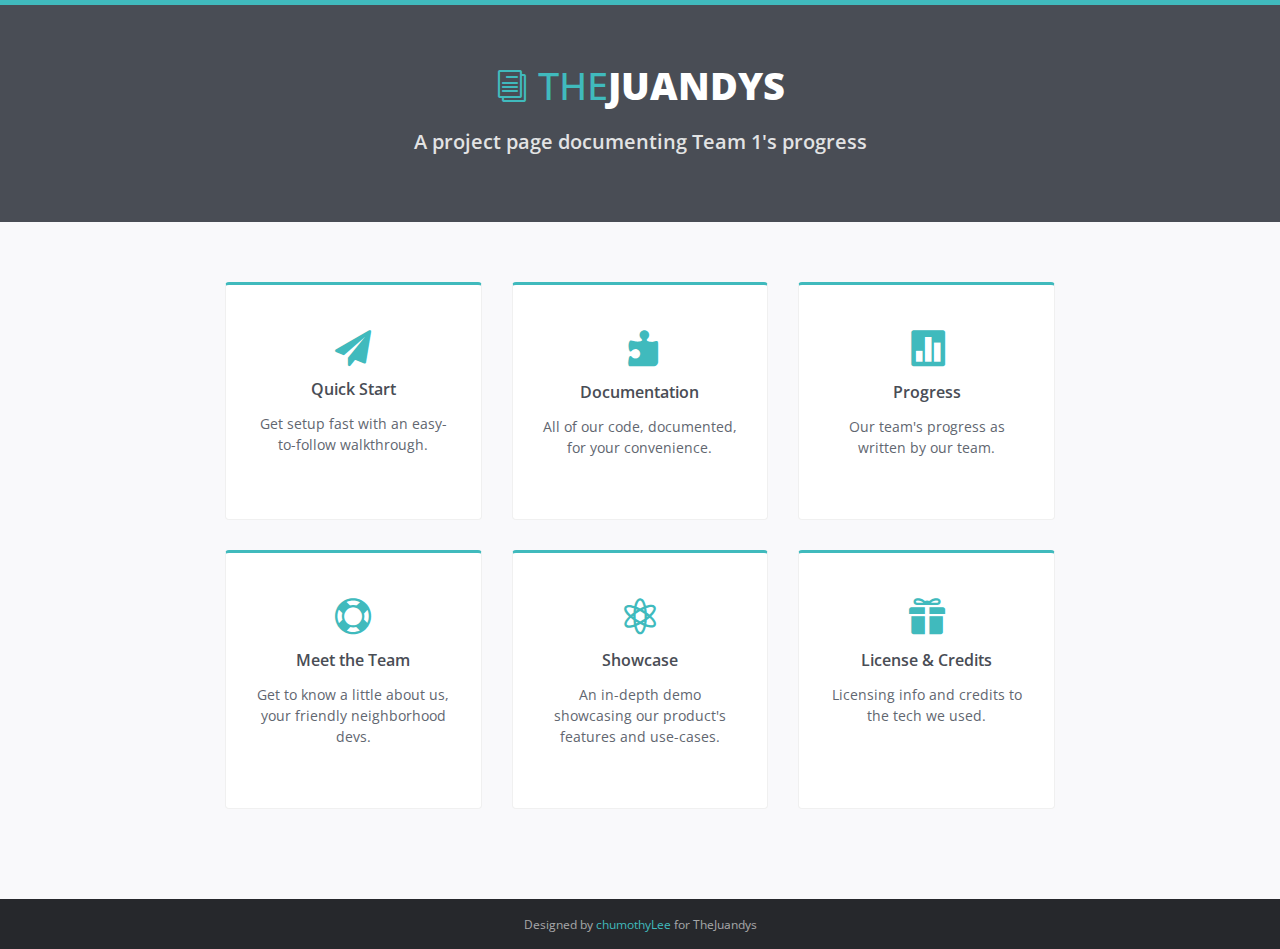
==== index.html @ 0787db85 "start team landing page" ====
<!DOCTYPE html>
<!--[if IE 8]> <html lang="en" class="ie8"> <![endif]-->  
<!--[if IE 9]> <html lang="en" class="ie9"> <![endif]-->  
<!--[if !IE]><!--> <html lang="en"> <!--<![endif]-->  
<head>
    <title>Responsive website template for documentations</title>
    <!-- Meta -->
    <meta charset="utf-8">
    <meta http-equiv="X-UA-Compatible" content="IE=edge">
    <meta name="viewport" content="width=device-width, initial-scale=1.0">
    <meta name="description" content="">
    <meta name="author" content="">    
    <link rel="shortcut icon" href="favicon.ico">  
    <link href='http://fonts.googleapis.com/css?family=Open+Sans:300italic,400italic,600italic,700italic,800italic,400,300,600,700,800' rel='stylesheet' type='text/css'>
    <!-- Global CSS -->
    <link rel="stylesheet" href="assets/plugins/bootstrap/css/bootstrap.min.css">   
    <!-- Plugins CSS -->    
    <link rel="stylesheet" href="assets/plugins/font-awesome/css/font-awesome.css">
    <link rel="stylesheet" href="assets/plugins/elegant_font/css/style.css">
    
    <!-- Theme CSS -->
    <link id="theme-style" rel="stylesheet" href="assets/css/styles.css">
    <!-- HTML5 shim and Respond.js IE8 support of HTML5 elements and media queries -->
    <!--[if lt IE 9]>
      <script src="https://oss.maxcdn.com/html5shiv/3.7.2/html5shiv.min.js"></script>
      <script src="https://oss.maxcdn.com/respond/1.4.2/respond.min.js"></script>
    <![endif]-->
</head> 

<body class="landing-page">   
    
    <div class="page-wrapper">
        
        <!-- ******Header****** -->
        <header class="header text-center">
            <div class="container">
                <div class="branding">
                    <h1 class="logo">
                        <span aria-hidden="true" class="icon_documents_alt icon"></span>
                        <span class="text-highlight">The</span><span class="text-bold">Juandys</span>
                    </h1>
                </div><!--//branding-->
                <div class="tagline">
                    <p>A project page documenting Team 1's progress</p>
                </div><!--//tagline-->
            </div><!--//container-->
        </header><!--//header-->
        
        <section class="cards-section text-center">
            <div class="container">
                <div id="cards-wrapper" class="cards-wrapper row">
                    <div class="item item-primary col-md-4 col-sm-6 col-xs-6">
                        <div class="item-inner">
                            <div class="icon-holder">
                                <i class="icon fa fa-paper-plane"></i>
                            </div><!--//icon-holder-->
                            <h3 class="title">Quick Start</h3>
                            <p class="intro">Get setup fast with an easy-to-follow walkthrough.</p>
                            <a class="link" href="quickstart.html"><span></span></a>
                        </div><!--//item-inner-->
                    </div><!--//item-->
                    <div class="item item-primary item-2 col-md-4 col-sm-6 col-xs-6">
                        <div class="item-inner">
                            <div class="icon-holder">
                                <span aria-hidden="true" class="icon icon_puzzle_alt"></span>
                            </div><!--//icon-holder-->
                            <h3 class="title">Documentation</h3>
                            <p class="intro">All of our code, documented, for your convenience.</p>
                            <a class="link" href="documentation.html"><span></span></a>
                        </div><!--//item-inner-->
                    </div><!--//item-->
                    <div class="item item-primary col-md-4 col-sm-6 col-xs-6">
                        <div class="item-inner">
                            <div class="icon-holder">
                                <span aria-hidden="true" class="icon icon_datareport_alt"></span>
                            </div><!--//icon-holder-->
                            <h3 class="title">Progress</h3>
                            <p class="intro">Our team's progress as written by our team.</p>
                            <a class="link" href="progress.html"><span></span></a>
                        </div><!--//item-inner-->
                    </div><!--//item-->
                    <div class="item item-primary col-md-4 col-sm-6 col-xs-6">
                        <div class="item-inner">
                            <div class="icon-holder">
                                <span aria-hidden="true" class="icon icon_lifesaver"></span>
                            </div><!--//icon-holder-->
                            <h3 class="title">Meet the Team</h3>
                            <p class="intro">Get to know a little about us, your friendly neighborhood devs.</p>
                            <a class="link" href="#"><span></span></a>
                        </div><!--//item-inner-->
                    </div><!--//item-->
                    <div class="item item-primary col-md-4 col-sm-6 col-xs-6">
                        <div class="item-inner">
                            <div class="icon-holder">
                                <span aria-hidden="true" class="icon icon_genius"></span>
                            </div><!--//icon-holder-->
                            <h3 class="title">Showcase</h3>
                            <p class="intro">An in-depth demo showcasing our product's features and use-cases.</p>
                            <a class="link" href="#"><span></span></a>
                        </div><!--//item-inner-->
                    </div><!--//item-->
                    <div class="item item-primary col-md-4 col-sm-6 col-xs-6">
                        <div class="item-inner">
                            <div class="icon-holder">
                                <span aria-hidden="true" class="icon icon_gift"></span>
                            </div><!--//icon-holder-->
                            <h3 class="title">License &amp; Credits</h3>
                            <p class="intro">Licensing info and credits to the tech we used.</p>
                            <a class="link" href="license.html"><span></span></a>
                        </div><!--//item-inner-->
                    </div><!--//item-->
                </div><!--//cards-->
                
            </div><!--//container-->
        </section><!--//cards-section-->
    </div><!--//page-wrapper-->
    
    <footer class="footer text-center">
        <div class="container">
            <!--/* This template is released under the Creative Commons Attribution 3.0 License. Please keep the attribution link below when using for your own project. Thank you for your support. :) If you'd like to use the template without the attribution, you can check out other license options via our website: themes.3rdwavemedia.com */-->
            <small class="copyright">Designed by <a href="http://github.com/chumothyLee">chumothyLee</a> for TheJuandys</small>
            
        </div><!--//container-->
    </footer><!--//footer-->
    
     
    <!-- Main Javascript -->          
    <script type="text/javascript" src="assets/plugins/jquery-1.12.3.min.js"></script>
    <script type="text/javascript" src="assets/plugins/bootstrap/js/bootstrap.min.js"></script>                                                                     
    <script type="text/javascript" src="assets/plugins/jquery-match-height/jquery.matchHeight-min.js"></script>
    <script type="text/javascript" src="assets/js/main.js"></script>
    
</body>
</html>
---- assets/plugins/elegant_font/css/style.css ----
@font-face {
	font-family: 'ElegantIcons';
	src:url('fonts/ElegantIcons.eot');
	src:url('fonts/ElegantIcons.eot?#iefix') format('embedded-opentype'),
		url('fonts/ElegantIcons.woff') format('woff'),
		url('fonts/ElegantIcons.ttf') format('truetype'),
		url('fonts/ElegantIcons.svg#ElegantIcons') format('svg');
	font-weight: normal;
	font-style: normal;
}

/* Use the following CSS code if you want to use data attributes for inserting your icons */
[data-icon]:before {
	font-family: 'ElegantIcons';
	content: attr(data-icon);
	speak: none;
	font-weight: normal;
	font-variant: normal;
	text-transform: none;
	line-height: 1;
	-webkit-font-smoothing: antialiased;
	-moz-osx-font-smoothing: grayscale;
}

/* Use the following CSS code if you want to have a class per icon */
/*
Instead of a list of all class selectors,
you can use the generic selector below, but it's slower:
[class*="your-class-prefix"] {
*/
.arrow_up, .arrow_down, .arrow_left, .arrow_right, .arrow_left-up, .arrow_right-up, .arrow_right-down, .arrow_left-down, .arrow-up-down, .arrow_up-down_alt, .arrow_left-right_alt, .arrow_left-right, .arrow_expand_alt2, .arrow_expand_alt, .arrow_condense, .arrow_expand, .arrow_move, .arrow_carrot-up, .arrow_carrot-down, .arrow_carrot-left, .arrow_carrot-right, .arrow_carrot-2up, .arrow_carrot-2down, .arrow_carrot-2left, .arrow_carrot-2right, .arrow_carrot-up_alt2, .arrow_carrot-down_alt2, .arrow_carrot-left_alt2, .arrow_carrot-right_alt2, .arrow_carrot-2up_alt2, .arrow_carrot-2down_alt2, .arrow_carrot-2left_alt2, .arrow_carrot-2right_alt2, .arrow_triangle-up, .arrow_triangle-down, .arrow_triangle-left, .arrow_triangle-right, .arrow_triangle-up_alt2, .arrow_triangle-down_alt2, .arrow_triangle-left_alt2, .arrow_triangle-right_alt2, .arrow_back, .icon_minus-06, .icon_plus, .icon_close, .icon_check, .icon_minus_alt2, .icon_plus_alt2, .icon_close_alt2, .icon_check_alt2, .icon_zoom-out_alt, .icon_zoom-in_alt, .icon_search, .icon_box-empty, .icon_box-selected, .icon_minus-box, .icon_plus-box, .icon_box-checked, .icon_circle-empty, .icon_circle-slelected, .icon_stop_alt2, .icon_stop, .icon_pause_alt2, .icon_pause, .icon_menu, .icon_menu-square_alt2, .icon_menu-circle_alt2, .icon_ul, .icon_ol, .icon_adjust-horiz, .icon_adjust-vert, .icon_document_alt, .icon_documents_alt, .icon_pencil, .icon_pencil-edit_alt, .icon_pencil-edit, .icon_folder-alt, .icon_folder-open_alt, .icon_folder-add_alt, .icon_info_alt, .icon_error-oct_alt, .icon_error-circle_alt, .icon_error-triangle_alt, .icon_question_alt2, .icon_question, .icon_comment_alt, .icon_chat_alt, .icon_vol-mute_alt, .icon_volume-low_alt, .icon_volume-high_alt, .icon_quotations, .icon_quotations_alt2, .icon_clock_alt, .icon_lock_alt, .icon_lock-open_alt, .icon_key_alt, .icon_cloud_alt, .icon_cloud-upload_alt, .icon_cloud-download_alt, .icon_image, .icon_images, .icon_lightbulb_alt, .icon_gift_alt, .icon_house_alt, .icon_genius, .icon_mobile, .icon_tablet, .icon_laptop, .icon_desktop, .icon_camera_alt, .icon_mail_alt, .icon_cone_alt, .icon_ribbon_alt, .icon_bag_alt, .icon_creditcard, .icon_cart_alt, .icon_paperclip, .icon_tag_alt, .icon_tags_alt, .icon_trash_alt, .icon_cursor_alt, .icon_mic_alt, .icon_compass_alt, .icon_pin_alt, .icon_pushpin_alt, .icon_map_alt, .icon_drawer_alt, .icon_toolbox_alt, .icon_book_alt, .icon_calendar, .icon_film, .icon_table, .icon_contacts_alt, .icon_headphones, .icon_lifesaver, .icon_piechart, .icon_refresh, .icon_link_alt, .icon_link, .icon_loading, .icon_blocked, .icon_archive_alt, .icon_heart_alt, .icon_star_alt, .icon_star-half_alt, .icon_star, .icon_star-half, .icon_tools, .icon_tool, .icon_cog, .icon_cogs, .arrow_up_alt, .arrow_down_alt, .arrow_left_alt, .arrow_right_alt, .arrow_left-up_alt, .arrow_right-up_alt, .arrow_right-down_alt, .arrow_left-down_alt, .arrow_condense_alt, .arrow_expand_alt3, .arrow_carrot_up_alt, .arrow_carrot-down_alt, .arrow_carrot-left_alt, .arrow_carrot-right_alt, .arrow_carrot-2up_alt, .arrow_carrot-2dwnn_alt, .arrow_carrot-2left_alt, .arrow_carrot-2right_alt, .arrow_triangle-up_alt, .arrow_triangle-down_alt, .arrow_triangle-left_alt, .arrow_triangle-right_alt, .icon_minus_alt, .icon_plus_alt, .icon_close_alt, .icon_check_alt, .icon_zoom-out, .icon_zoom-in, .icon_stop_alt, .icon_menu-square_alt, .icon_menu-circle_alt, .icon_document, .icon_documents, .icon_pencil_alt, .icon_folder, .icon_folder-open, .icon_folder-add, .icon_folder_upload, .icon_folder_download, .icon_info, .icon_error-circle, .icon_error-oct, .icon_error-triangle, .icon_question_alt, .icon_comment, .icon_chat, .icon_vol-mute, .icon_volume-low, .icon_volume-high, .icon_quotations_alt, .icon_clock, .icon_lock, .icon_lock-open, .icon_key, .icon_cloud, .icon_cloud-upload, .icon_cloud-download, .icon_lightbulb, .icon_gift, .icon_house, .icon_camera, .icon_mail, .icon_cone, .icon_ribbon, .icon_bag, .icon_cart, .icon_tag, .icon_tags, .icon_trash, .icon_cursor, .icon_mic, .icon_compass, .icon_pin, .icon_pushpin, .icon_map, .icon_drawer, .icon_toolbox, .icon_book, .icon_contacts, .icon_archive, .icon_heart, .icon_profile, .icon_group, .icon_grid-2x2, .icon_grid-3x3, .icon_music, .icon_pause_alt, .icon_phone, .icon_upload, .icon_download, .social_facebook, .social_twitter, .social_pinterest, .social_googleplus, .social_tumblr, .social_tumbleupon, .social_wordpress, .social_instagram, .social_dribbble, .social_vimeo, .social_linkedin, .social_rss, .social_deviantart, .social_share, .social_myspace, .social_skype, .social_youtube, .social_picassa, .social_googledrive, .social_flickr, .social_blogger, .social_spotify, .social_delicious, .social_facebook_circle, .social_twitter_circle, .social_pinterest_circle, .social_googleplus_circle, .social_tumblr_circle, .social_stumbleupon_circle, .social_wordpress_circle, .social_instagram_circle, .social_dribbble_circle, .social_vimeo_circle, .social_linkedin_circle, .social_rss_circle, .social_deviantart_circle, .social_share_circle, .social_myspace_circle, .social_skype_circle, .social_youtube_circle, .social_picassa_circle, .social_googledrive_alt2, .social_flickr_circle, .social_blogger_circle, .social_spotify_circle, .social_delicious_circle, .social_facebook_square, .social_twitter_square, .social_pinterest_square, .social_googleplus_square, .social_tumblr_square, .social_stumbleupon_square, .social_wordpress_square, .social_instagram_square, .social_dribbble_square, .social_vimeo_square, .social_linkedin_square, .social_rss_square, .social_deviantart_square, .social_share_square, .social_myspace_square, .social_skype_square, .social_youtube_square, .social_picassa_square, .social_googledrive_square, .social_flickr_square, .social_blogger_square, .social_spotify_square, .social_delicious_square, .icon_printer, .icon_calulator, .icon_building, .icon_floppy, .icon_drive, .icon_search-2, .icon_id, .icon_id-2, .icon_puzzle, .icon_like, .icon_dislike, .icon_mug, .icon_currency, .icon_wallet, .icon_pens, .icon_easel, .icon_flowchart, .icon_datareport, .icon_briefcase, .icon_shield, .icon_percent, .icon_globe, .icon_globe-2, .icon_target, .icon_hourglass, .icon_balance, .icon_rook, .icon_printer-alt, .icon_calculator_alt, .icon_building_alt, .icon_floppy_alt, .icon_drive_alt, .icon_search_alt, .icon_id_alt, .icon_id-2_alt, .icon_puzzle_alt, .icon_like_alt, .icon_dislike_alt, .icon_mug_alt, .icon_currency_alt, .icon_wallet_alt, .icon_pens_alt, .icon_easel_alt, .icon_flowchart_alt, .icon_datareport_alt, .icon_briefcase_alt, .icon_shield_alt, .icon_percent_alt, .icon_globe_alt, .icon_clipboard {
	font-family: 'ElegantIcons';
	speak: none;
	font-style: normal;
	font-weight: normal;
	font-variant: normal;
	text-transform: none;
	line-height: 1;
	-webkit-font-smoothing: antialiased;
}
.arrow_up:before {
	content: "\21";
}
.arrow_down:before {
	content: "\22";
}
.arrow_left:before {
	content: "\23";
}
.arrow_right:before {
	content: "\24";
}
.arrow_left-up:before {
	content: "\25";
}
.arrow_right-up:before {
	content: "\26";
}
.arrow_right-down:before {
	content: "\27";
}
.arrow_left-down:before {
	content: "\28";
}
.arrow-up-down:before {
	content: "\29";
}
.arrow_up-down_alt:before {
	content: "\2a";
}
.arrow_left-right_alt:before {
	content: "\2b";
}
.arrow_left-right:before {
	content: "\2c";
}
.arrow_expand_alt2:before {
	content: "\2d";
}
.arrow_expand_alt:before {
	content: "\2e";
}
.arrow_condense:before {
	content: "\2f";
}
.arrow_expand:before {
	content: "\30";
}
.arrow_move:before {
	content: "\31";
}
.arrow_carrot-up:before {
	content: "\32";
}
.arrow_carrot-down:before {
	content: "\33";
}
.arrow_carrot-left:before {
	content: "\34";
}
.arrow_carrot-right:before {
	content: "\35";
}
.arrow_carrot-2up:before {
	content: "\36";
}
.arrow_carrot-2down:before {
	content: "\37";
}
.arrow_carrot-2left:before {
	content: "\38";
}
.arrow_carrot-2right:before {
	content: "\39";
}
.arrow_carrot-up_alt2:before {
	content: "\3a";
}
.arrow_carrot-down_alt2:before {
	content: "\3b";
}
.arrow_carrot-left_alt2:before {
	content: "\3c";
}
.arrow_carrot-right_alt2:before {
	content: "\3d";
}
.arrow_carrot-2up_alt2:before {
	content: "\3e";
}
.arrow_carrot-2down_alt2:before {
	content: "\3f";
}
.arrow_carrot-2left_alt2:before {
	content: "\40";
}
.arrow_carrot-2right_alt2:before {
	content: "\41";
}
.arrow_triangle-up:before {
	content: "\42";
}
.arrow_triangle-down:before {
	content: "\43";
}
.arrow_triangle-left:before {
	content: "\44";
}
.arrow_triangle-right:before {
	content: "\45";
}
.arrow_triangle-up_alt2:before {
	content: "\46";
}
.arrow_triangle-down_alt2:before {
	content: "\47";
}
.arrow_triangle-left_alt2:before {
	content: "\48";
}
.arrow_triangle-right_alt2:before {
	content: "\49";
}
.arrow_back:before {
	content: "\4a";
}
.icon_minus-06:before {
	content: "\4b";
}
.icon_plus:before {
	content: "\4c";
}
.icon_close:before {
	content: "\4d";
}
.icon_check:before {
	content: "\4e";
}
.icon_minus_alt2:before {
	content: "\4f";
}
.icon_plus_alt2:before {
	content: "\50";
}
.icon_close_alt2:before {
	content: "\51";
}
.icon_check_alt2:before {
	content: "\52";
}
.icon_zoom-out_alt:before {
	content: "\53";
}
.icon_zoom-in_alt:before {
	content: "\54";
}
.icon_search:before {
	content: "\55";
}
.icon_box-empty:before {
	content: "\56";
}
.icon_box-selected:before {
	content: "\57";
}
.icon_minus-box:before {
	content: "\58";
}
.icon_plus-box:before {
	content: "\59";
}
.icon_box-checked:before {
	content: "\5a";
}
.icon_circle-empty:before {
	content: "\5b";
}
.icon_circle-slelected:before {
	content: "\5c";
}
.icon_stop_alt2:before {
	content: "\5d";
}
.icon_stop:before {
	content: "\5e";
}
.icon_pause_alt2:before {
	content: "\5f";
}
.icon_pause:before {
	content: "\60";
}
.icon_menu:before {
	content: "\61";
}
.icon_menu-square_alt2:before {
	content: "\62";
}
.icon_menu-circle_alt2:before {
	content: "\63";
}
.icon_ul:before {
	content: "\64";
}
.icon_ol:before {
	content: "\65";
}
.icon_adjust-horiz:before {
	content: "\66";
}
.icon_adjust-vert:before {
	content: "\67";
}
.icon_document_alt:before {
	content: "\68";
}
.icon_documents_alt:before {
	content: "\69";
}
.icon_pencil:before {
	content: "\6a";
}
.icon_pencil-edit_alt:before {
	content: "\6b";
}
.icon_pencil-edit:before {
	content: "\6c";
}
.icon_folder-alt:before {
	content: "\6d";
}
.icon_folder-open_alt:before {
	content: "\6e";
}
.icon_folder-add_alt:before {
	content: "\6f";
}
.icon_info_alt:before {
	content: "\70";
}
.icon_error-oct_alt:before {
	content: "\71";
}
.icon_error-circle_alt:before {
	content: "\72";
}
.icon_error-triangle_alt:before {
	content: "\73";
}
.icon_question_alt2:before {
	content: "\74";
}
.icon_question:before {
	content: "\75";
}
.icon_comment_alt:before {
	content: "\76";
}
.icon_chat_alt:before {
	content: "\77";
}
.icon_vol-mute_alt:before {
	content: "\78";
}
.icon_volume-low_alt:before {
	content: "\79";
}
.icon_volume-high_alt:before {
	content: "\7a";
}
.icon_quotations:before {
	content: "\7b";
}
.icon_quotations_alt2:before {
	content: "\7c";
}
.icon_clock_alt:before {
	content: "\7d";
}
.icon_lock_alt:before {
	content: "\7e";
}
.icon_lock-open_alt:before {
	content: "\e000";
}
.icon_key_alt:before {
	content: "\e001";
}
.icon_cloud_alt:before {
	content: "\e002";
}
.icon_cloud-upload_alt:before {
	content: "\e003";
}
.icon_cloud-download_alt:before {
	content: "\e004";
}
.icon_image:before {
	content: "\e005";
}
.icon_images:before {
	content: "\e006";
}
.icon_lightbulb_alt:before {
	content: "\e007";
}
.icon_gift_alt:before {
	content: "\e008";
}
.icon_house_alt:before {
	content: "\e009";
}
.icon_genius:before {
	content: "\e00a";
}
.icon_mobile:before {
	content: "\e00b";
}
.icon_tablet:before {
	content: "\e00c";
}
.icon_laptop:before {
	content: "\e00d";
}
.icon_desktop:before {
	content: "\e00e";
}
.icon_camera_alt:before {
	content: "\e00f";
}
.icon_mail_alt:before {
	content: "\e010";
}
.icon_cone_alt:before {
	content: "\e011";
}
.icon_ribbon_alt:before {
	content: "\e012";
}
.icon_bag_alt:before {
	content: "\e013";
}
.icon_creditcard:before {
	content: "\e014";
}
.icon_cart_alt:before {
	content: "\e015";
}
.icon_paperclip:before {
	content: "\e016";
}
.icon_tag_alt:before {
	content: "\e017";
}
.icon_tags_alt:before {
	content: "\e018";
}
.icon_trash_alt:before {
	content: "\e019";
}
.icon_cursor_alt:before {
	content: "\e01a";
}
.icon_mic_alt:before {
	content: "\e01b";
}
.icon_compass_alt:before {
	content: "\e01c";
}
.icon_pin_alt:before {
	content: "\e01d";
}
.icon_pushpin_alt:before {
	content: "\e01e";
}
.icon_map_alt:before {
	content: "\e01f";
}
.icon_drawer_alt:before {
	content: "\e020";
}
.icon_toolbox_alt:before {
	content: "\e021";
}
.icon_book_alt:before {
	content: "\e022";
}
.icon_calendar:before {
	content: "\e023";
}
.icon_film:before {
	content: "\e024";
}
.icon_table:before {
	content: "\e025";
}
.icon_contacts_alt:before {
	content: "\e026";
}
.icon_headphones:before {
	content: "\e027";
}
.icon_lifesaver:before {
	content: "\e028";
}
.icon_piechart:before {
	content: "\e029";
}
.icon_refresh:before {
	content: "\e02a";
}
.icon_link_alt:before {
	content: "\e02b";
}
.icon_link:before {
	content: "\e02c";
}
.icon_loading:before {
	content: "\e02d";
}
.icon_blocked:before {
	content: "\e02e";
}
.icon_archive_alt:before {
	content: "\e02f";
}
.icon_heart_alt:before {
	content: "\e030";
}
.icon_star_alt:before {
	content: "\e031";
}
.icon_star-half_alt:before {
	content: "\e032";
}
.icon_star:before {
	content: "\e033";
}
.icon_star-half:before {
	content: "\e034";
}
.icon_tools:before {
	content: "\e035";
}
.icon_tool:before {
	content: "\e036";
}
.icon_cog:before {
	content: "\e037";
}
.icon_cogs:before {
	content: "\e038";
}
.arrow_up_alt:before {
	content: "\e039";
}
.arrow_down_alt:before {
	content: "\e03a";
}
.arrow_left_alt:before {
	content: "\e03b";
}
.arrow_right_alt:before {
	content: "\e03c";
}
.arrow_left-up_alt:before {
	content: "\e03d";
}
.arrow_right-up_alt:before {
	content: "\e03e";
}
.arrow_right-down_alt:before {
	content: "\e03f";
}
.arrow_left-down_alt:before {
	content: "\e040";
}
.arrow_condense_alt:before {
	content: "\e041";
}
.arrow_expand_alt3:before {
	content: "\e042";
}
.arrow_carrot_up_alt:before {
	content: "\e043";
}
.arrow_carrot-down_alt:before {
	content: "\e044";
}
.arrow_carrot-left_alt:before {
	content: "\e045";
}
.arrow_carrot-right_alt:before {
	content: "\e046";
}
.arrow_carrot-2up_alt:before {
	content: "\e047";
}
.arrow_carrot-2dwnn_alt:before {
	content: "\e048";
}
.arrow_carrot-2left_alt:before {
	content: "\e049";
}
.arrow_carrot-2right_alt:before {
	content: "\e04a";
}
.arrow_triangle-up_alt:before {
	content: "\e04b";
}
.arrow_triangle-down_alt:before {
	content: "\e04c";
}
.arrow_triangle-left_alt:before {
	content: "\e04d";
}
.arrow_triangle-right_alt:before {
	content: "\e04e";
}
.icon_minus_alt:before {
	content: "\e04f";
}
.icon_plus_alt:before {
	content: "\e050";
}
.icon_close_alt:before {
	content: "\e051";
}
.icon_check_alt:before {
	content: "\e052";
}
.icon_zoom-out:before {
	content: "\e053";
}
.icon_zoom-in:before {
	content: "\e054";
}
.icon_stop_alt:before {
	content: "\e055";
}
.icon_menu-square_alt:before {
	content: "\e056";
}
.icon_menu-circle_alt:before {
	content: "\e057";
}
.icon_document:before {
	content: "\e058";
}
.icon_documents:before {
	content: "\e059";
}
.icon_pencil_alt:before {
	content: "\e05a";
}
.icon_folder:before {
	content: "\e05b";
}
.icon_folder-open:before {
	content: "\e05c";
}
.icon_folder-add:before {
	content: "\e05d";
}
.icon_folder_upload:before {
	content: "\e05e";
}
.icon_folder_download:before {
	content: "\e05f";
}
.icon_info:before {
	content: "\e060";
}
.icon_error-circle:before {
	content: "\e061";
}
.icon_error-oct:before {
	content: "\e062";
}
.icon_error-triangle:before {
	content: "\e063";
}
.icon_question_alt:before {
	content: "\e064";
}
.icon_comment:before {
	content: "\e065";
}
.icon_chat:before {
	content: "\e066";
}
.icon_vol-mute:before {
	content: "\e067";
}
.icon_volume-low:before {
	content: "\e068";
}
.icon_volume-high:before {
	content: "\e069";
}
.icon_quotations_alt:before {
	content: "\e06a";
}
.icon_clock:before {
	content: "\e06b";
}
.icon_lock:before {
	content: "\e06c";
}
.icon_lock-open:before {
	content: "\e06d";
}
.icon_key:before {
	content: "\e06e";
}
.icon_cloud:before {
	content: "\e06f";
}
.icon_cloud-upload:before {
	content: "\e070";
}
.icon_cloud-download:before {
	content: "\e071";
}
.icon_lightbulb:before {
	content: "\e072";
}
.icon_gift:before {
	content: "\e073";
}
.icon_house:before {
	content: "\e074";
}
.icon_camera:before {
	content: "\e075";
}
.icon_mail:before {
	content: "\e076";
}
.icon_cone:before {
	content: "\e077";
}
.icon_ribbon:before {
	content: "\e078";
}
.icon_bag:before {
	content: "\e079";
}
.icon_cart:before {
	content: "\e07a";
}
.icon_tag:before {
	content: "\e07b";
}
.icon_tags:before {
	content: "\e07c";
}
.icon_trash:before {
	content: "\e07d";
}
.icon_cursor:before {
	content: "\e07e";
}
.icon_mic:before {
	content: "\e07f";
}
.icon_compass:before {
	content: "\e080";
}
.icon_pin:before {
	content: "\e081";
}
.icon_pushpin:before {
	content: "\e082";
}
.icon_map:before {
	content: "\e083";
}
.icon_drawer:before {
	content: "\e084";
}
.icon_toolbox:before {
	content: "\e085";
}
.icon_book:before {
	content: "\e086";
}
.icon_contacts:before {
	content: "\e087";
}
.icon_archive:before {
	content: "\e088";
}
.icon_heart:before {
	content: "\e089";
}
.icon_profile:before {
	content: "\e08a";
}
.icon_group:before {
	content: "\e08b";
}
.icon_grid-2x2:before {
	content: "\e08c";
}
.icon_grid-3x3:before {
	content: "\e08d";
}
.icon_music:before {
	content: "\e08e";
}
.icon_pause_alt:before {
	content: "\e08f";
}
.icon_phone:before {
	content: "\e090";
}
.icon_upload:before {
	content: "\e091";
}
.icon_download:before {
	content: "\e092";
}
.social_facebook:before {
	content: "\e093";
}
.social_twitter:before {
	content: "\e094";
}
.social_pinterest:before {
	content: "\e095";
}
.social_googleplus:before {
	content: "\e096";
}
.social_tumblr:before {
	content: "\e097";
}
.social_tumbleupon:before {
	content: "\e098";
}
.social_wordpress:before {
	content: "\e099";
}
.social_instagram:before {
	content: "\e09a";
}
.social_dribbble:before {
	content: "\e09b";
}
.social_vimeo:before {
	content: "\e09c";
}
.social_linkedin:before {
	content: "\e09d";
}
.social_rss:before {
	content: "\e09e";
}
.social_deviantart:before {
	content: "\e09f";
}
.social_share:before {
	content: "\e0a0";
}
.social_myspace:before {
	content: "\e0a1";
}
.social_skype:before {
	content: "\e0a2";
}
.social_youtube:before {
	content: "\e0a3";
}
.social_picassa:before {
	content: "\e0a4";
}
.social_googledrive:before {
	content: "\e0a5";
}
.social_flickr:before {
	content: "\e0a6";
}
.social_blogger:before {
	content: "\e0a7";
}
.social_spotify:before {
	content: "\e0a8";
}
.social_delicious:before {
	content: "\e0a9";
}
.social_facebook_circle:before {
	content: "\e0aa";
}
.social_twitter_circle:before {
	content: "\e0ab";
}
.social_pinterest_circle:before {
	content: "\e0ac";
}
.social_googleplus_circle:before {
	content: "\e0ad";
}
.social_tumblr_circle:before {
	content: "\e0ae";
}
.social_stumbleupon_circle:before {
	content: "\e0af";
}
.social_wordpress_circle:before {
	content: "\e0b0";
}
.social_instagram_circle:before {
	content: "\e0b1";
}
.social_dribbble_circle:before {
	content: "\e0b2";
}
.social_vimeo_circle:before {
	content: "\e0b3";
}
.social_linkedin_circle:before {
	content: "\e0b4";
}
.social_rss_circle:before {
	content: "\e0b5";
}
.social_deviantart_circle:before {
	content: "\e0b6";
}
.social_share_circle:before {
	content: "\e0b7";
}
.social_myspace_circle:before {
	content: "\e0b8";
}
.social_skype_circle:before {
	content: "\e0b9";
}
.social_youtube_circle:before {
	content: "\e0ba";
}
.social_picassa_circle:before {
	content: "\e0bb";
}
.social_googledrive_alt2:before {
	content: "\e0bc";
}
.social_flickr_circle:before {
	content: "\e0bd";
}
.social_blogger_circle:before {
	content: "\e0be";
}
.social_spotify_circle:before {
	content: "\e0bf";
}
.social_delicious_circle:before {
	content: "\e0c0";
}
.social_facebook_square:before {
	content: "\e0c1";
}
.social_twitter_square:before {
	content: "\e0c2";
}
.social_pinterest_square:before {
	content: "\e0c3";
}
.social_googleplus_square:before {
	content: "\e0c4";
}
.social_tumblr_square:before {
	content: "\e0c5";
}
.social_stumbleupon_square:before {
	content: "\e0c6";
}
.social_wordpress_square:before {
	content: "\e0c7";
}
.social_instagram_square:before {
	content: "\e0c8";
}
.social_dribbble_square:before {
	content: "\e0c9";
}
.social_vimeo_square:before {
	content: "\e0ca";
}
.social_linkedin_square:before {
	content: "\e0cb";
}
.social_rss_square:before {
	content: "\e0cc";
}
.social_deviantart_square:before {
	content: "\e0cd";
}
.social_share_square:before {
	content: "\e0ce";
}
.social_myspace_square:before {
	content: "\e0cf";
}
.social_skype_square:before {
	content: "\e0d0";
}
.social_youtube_square:before {
	content: "\e0d1";
}
.social_picassa_square:before {
	content: "\e0d2";
}
.social_googledrive_square:before {
	content: "\e0d3";
}
.social_flickr_square:before {
	content: "\e0d4";
}
.social_blogger_square:before {
	content: "\e0d5";
}
.social_spotify_square:before {
	content: "\e0d6";
}
.social_delicious_square:before {
	content: "\e0d7";
}
.icon_printer:before {
	content: "\e103";
}
.icon_calulator:before {
	content: "\e0ee";
}
.icon_building:before {
	content: "\e0ef";
}
.icon_floppy:before {
	content: "\e0e8";
}
.icon_drive:before {
	content: "\e0ea";
}
.icon_search-2:before {
	content: "\e101";
}
.icon_id:before {
	content: "\e107";
}
.icon_id-2:before {
	content: "\e108";
}
.icon_puzzle:before {
	content: "\e102";
}
.icon_like:before {
	content: "\e106";
}
.icon_dislike:before {
	content: "\e0eb";
}
.icon_mug:before {
	content: "\e105";
}
.icon_currency:before {
	content: "\e0ed";
}
.icon_wallet:before {
	content: "\e100";
}
.icon_pens:before {
	content: "\e104";
}
.icon_easel:before {
	content: "\e0e9";
}
.icon_flowchart:before {
	content: "\e109";
}
.icon_datareport:before {
	content: "\e0ec";
}
.icon_briefcase:before {
	content: "\e0fe";
}
.icon_shield:before {
	content: "\e0f6";
}
.icon_percent:before {
	content: "\e0fb";
}
.icon_globe:before {
	content: "\e0e2";
}
.icon_globe-2:before {
	content: "\e0e3";
}
.icon_target:before {
	content: "\e0f5";
}
.icon_hourglass:before {
	content: "\e0e1";
}
.icon_balance:before {
	content: "\e0ff";
}
.icon_rook:before {
	content: "\e0f8";
}
.icon_printer-alt:before {
	content: "\e0fa";
}
.icon_calculator_alt:before {
	content: "\e0e7";
}
.icon_building_alt:before {
	content: "\e0fd";
}
.icon_floppy_alt:before {
	content: "\e0e4";
}
.icon_drive_alt:before {
	content: "\e0e5";
}
.icon_search_alt:before {
	content: "\e0f7";
}
.icon_id_alt:before {
	content: "\e0e0";
}
.icon_id-2_alt:before {
	content: "\e0fc";
}
.icon_puzzle_alt:before {
	content: "\e0f9";
}
.icon_like_alt:before {
	content: "\e0dd";
}
.icon_dislike_alt:before {
	content: "\e0f1";
}
.icon_mug_alt:before {
	content: "\e0dc";
}
.icon_currency_alt:before {
	content: "\e0f3";
}
.icon_wallet_alt:before {
	content: "\e0d8";
}
.icon_pens_alt:before {
	content: "\e0db";
}
.icon_easel_alt:before {
	content: "\e0f0";
}
.icon_flowchart_alt:before {
	content: "\e0df";
}
.icon_datareport_alt:before {
	content: "\e0f2";
}
.icon_briefcase_alt:before {
	content: "\e0f4";
}
.icon_shield_alt:before {
	content: "\e0d9";
}
.icon_percent_alt:before {
	content: "\e0da";
}
.icon_globe_alt:before {
	content: "\e0de";
}
.icon_clipboard:before {
	content: "\e0e6";
}


	.glyph {
		float: left;
		text-align: center;
		padding: .75em;
		margin: .4em 1.5em .75em 0;
		width: 6em;
text-shadow: none;
	}
        .glyph_big {
        font-size: 128px;
        color: #59c5dc;
        float: left;
        margin-right: 20px;
        }

        .glyph div { padding-bottom: 10px;}

	.glyph input {
		font-family: consolas, monospace;
		font-size: 12px;
		width: 100%;
		text-align: center;
		border: 0;
		box-shadow: 0 0 0 1px #ccc;
		padding: .2em;
                -moz-border-radius: 5px;
                -webkit-border-radius: 5px;
	}
	.centered {
		margin-left: auto;
		margin-right: auto;
	}
	.glyph .fs1 {
		font-size: 2em;
	}
---- assets/css/styles.css ----
/*   
 * Template Name: PrettyDocs - Responsive Website Template for documentations
 * Version: 1.0
 * Author: Xiaoying Riley
 * License: Creative Commons Attribution 3.0 License - https://creativecommons.org/licenses/by/3.0/
 * Twitter: @3rdwave_themes
 * Website: http://themes.3rdwavemedia.com/
*/
/* Theme default */
/* ======= Base ======= */
body {
  font-family: 'Open Sans', arial, sans-serif;
  color: #494d55;
  font-size: 14px;
  -webkit-font-smoothing: antialiased;
  -moz-osx-font-smoothing: grayscale;
}
html,
body {
  height: 100%;
}
.page-wrapper {
  background: #f9f9fb;
  min-height: 100%;
  /* equal to footer height */
  margin-bottom: -50px;
}
.page-wrapper:after {
  content: "";
  display: block;
  height: 50px;
}
.footer {
  height: 50px;
}
p {
  line-height: 1.5;
}
a {
  color: #3aa7aa;
  -webkit-transition: all 0.4s ease-in-out;
  -moz-transition: all 0.4s ease-in-out;
  -ms-transition: all 0.4s ease-in-out;
  -o-transition: all 0.4s ease-in-out;
}
a:hover {
  text-decoration: underline;
  color: #339597;
}
a:focus {
  text-decoration: none;
}
code {
  background: #222;
  color: #fff;
  font-size: 14px;
  font-weight: bold;
  font-family: Consolas, Monaco, 'Andale Mono', 'Ubuntu Mono', monospace;
  padding: 2px 8px;
  padding-top: 4px;
  display: inline-block;
}
.btn,
a.btn {
  -webkit-transition: all 0.4s ease-in-out;
  -moz-transition: all 0.4s ease-in-out;
  -ms-transition: all 0.4s ease-in-out;
  -o-transition: all 0.4s ease-in-out;
  font-weight: 600;
  font-size: 14px;
  line-height: 1.5;
}
.btn .fa,
a.btn .fa {
  margin-right: 5px;
}
.btn-primary,
a.btn-primary {
  background: #40babd;
  border: 1px solid #40babd;
  color: #fff !important;
}
.btn-primary:hover,
a.btn-primary:hover,
.btn-primary:focus,
a.btn-primary:focus,
.btn-primary:active,
a.btn-primary:active,
.btn-primary.active,
a.btn-primary.active,
.btn-primary.hover,
a.btn-primary.hover {
  background: #3aa7aa;
  color: #fff !important;
  border: 1px solid #3aa7aa;
}
.btn-green,
a.btn-green {
  background: #75c181;
  border: 1px solid #75c181;
  color: #fff !important;
}
.btn-green:hover,
a.btn-green:hover,
.btn-green:focus,
a.btn-green:focus,
.btn-green:active,
a.btn-green:active,
.btn-green.active,
a.btn-green.active,
.btn-green.hover,
a.btn-green.hover {
  background: #63b971;
  color: #fff !important;
  border: 1px solid #63b971;
}
.body-green .btn-green,
.body-green a.btn-green {
  color: #fff !important;
}
.body-green .btn-green:hover,
.body-green a.btn-green:hover,
.body-green .btn-green:focus,
.body-green a.btn-green:focus,
.body-green .btn-green:active,
.body-green a.btn-green:active,
.body-green .btn-green.active,
.body-green a.btn-green.active,
.body-green .btn-green.hover,
.body-green a.btn-green.hover {
  color: #fff !important;
}
.btn-blue,
a.btn-blue {
  background: #58bbee;
  border: 1px solid #58bbee;
  color: #fff !important;
}
.btn-blue:hover,
a.btn-blue:hover,
.btn-blue:focus,
a.btn-blue:focus,
.btn-blue:active,
a.btn-blue:active,
.btn-blue.active,
a.btn-blue.active,
.btn-blue.hover,
a.btn-blue.hover {
  background: #41b2ec;
  color: #fff !important;
  border: 1px solid #41b2ec;
}
.btn-orange,
a.btn-orange {
  background: #F88C30;
  border: 1px solid #F88C30;
  color: #fff !important;
}
.btn-orange:hover,
a.btn-orange:hover,
.btn-orange:focus,
a.btn-orange:focus,
.btn-orange:active,
a.btn-orange:active,
.btn-orange.active,
a.btn-orange.active,
.btn-orange.hover,
a.btn-orange.hover {
  background: #f77e17;
  color: #fff !important;
  border: 1px solid #f77e17;
}
.btn-red,
a.btn-red {
  background: #f77b6b;
  border: 1px solid #f77b6b;
  color: #fff !important;
}
.btn-red:hover,
a.btn-red:hover,
.btn-red:focus,
a.btn-red:focus,
.btn-red:active,
a.btn-red:active,
.btn-red.active,
a.btn-red.active,
.btn-red.hover,
a.btn-red.hover {
  background: #f66553;
  color: #fff !important;
  border: 1px solid #f66553;
}
.btn-pink,
a.btn-pink {
  background: #EA5395;
  border: 1px solid #EA5395;
  color: #fff !important;
}
.btn-pink:hover,
a.btn-pink:hover,
.btn-pink:focus,
a.btn-pink:focus,
.btn-pink:active,
a.btn-pink:active,
.btn-pink.active,
a.btn-pink.active,
.btn-pink.hover,
a.btn-pink.hover {
  background: #e73c87;
  color: #fff !important;
  border: 1px solid #e73c87;
}
.btn-purple,
a.btn-purple {
  background: #8A40A7;
  border: 1px solid #8A40A7;
  color: #fff !important;
}
.btn-purple:hover,
a.btn-purple:hover,
.btn-purple:focus,
a.btn-purple:focus,
.btn-purple:active,
a.btn-purple:active,
.btn-purple.active,
a.btn-purple.active,
.btn-purple.hover,
a.btn-purple.hover {
  background: #7b3995;
  color: #fff !important;
  border: 1px solid #7b3995;
}
.btn-cta {
  padding: 7px 15px;
}
.form-control {
  -webkit-box-shadow: none;
  -moz-box-shadow: none;
  box-shadow: none;
  height: 40px;
  border-color: #f0f0f0;
}
.form-control::-webkit-input-placeholder {
  /* WebKit browsers */
  color: #afb3bb;
}
.form-control:-moz-placeholder {
  /* Mozilla Firefox 4 to 18 */
  color: #afb3bb;
}
.form-control::-moz-placeholder {
  /* Mozilla Firefox 19+ */
  color: #afb3bb;
}
.form-control:-ms-input-placeholder {
  /* Internet Explorer 10+ */
  color: #afb3bb;
}
.form-control:focus {
  border-color: #e3e3e3;
  -webkit-box-shadow: none;
  -moz-box-shadow: none;
  box-shadow: none;
}
input[type="text"],
input[type="email"],
input[type="password"],
input[type="submit"],
input[type="button"],
textarea,
select {
  appearance: none;
  /* for mobile safari */
  -webkit-appearance: none;
}
#topcontrol {
  background: #40babd;
  color: #fff;
  text-align: center;
  display: inline-block;
  width: 35px;
  height: 35px;
  border: none;
  -webkit-border-radius: 4px;
  -moz-border-radius: 4px;
  -ms-border-radius: 4px;
  -o-border-radius: 4px;
  border-radius: 4px;
  -moz-background-clip: padding;
  -webkit-background-clip: padding-box;
  background-clip: padding-box;
  -webkit-transition: all 0.4s ease-in-out;
  -moz-transition: all 0.4s ease-in-out;
  -ms-transition: all 0.4s ease-in-out;
  -o-transition: all 0.4s ease-in-out;
  z-index: 30;
}
#topcontrol:hover {
  background: #52c2c4;
}
#topcontrol .fa {
  position: relative;
  top: 3px;
  font-size: 25px;
}
.video-container iframe {
  max-width: 100%;
}
/* ====== Header ====== */
.header {
  background: #494d55;
  color: rgba(255, 255, 255, 0.85);
  border-top: 5px solid #40babd;
  padding: 30px 0;
}
.header a {
  color: #fff;
}
.branding {
  text-transform: uppercase;
  margin-bottom: 10px;
}
.branding .logo {
  font-size: 28px;
  margin-top: 0;
  margin-bottom: 0;
}
.branding .logo a {
  text-decoration: none;
}
.branding .text-highlight {
  color: #40babd;
}
.body-green .branding .text-highlight {
  color: #75c181;
}
.body-blue .branding .text-highlight {
  color: #58bbee;
}
.body-orange .branding .text-highlight {
  color: #F88C30;
}
.body-red .branding .text-highlight {
  color: #f77b6b;
}
.body-pink .branding .text-highlight {
  color: #EA5395;
}
.body-purple .branding .text-highlight {
  color: #8A40A7;
}
.branding .text-bold {
  font-weight: 800;
  color: #fff;
}
.branding .icon {
  font-size: 24px;
  color: #40babd;
}
.body-green .branding .icon {
  color: #75c181;
}
.body-blue .branding .icon {
  color: #58bbee;
}
.body-orange .branding .icon {
  color: #F88C30;
}
.body-red .branding .icon {
  color: #f77b6b;
}
.body-pink .branding .icon {
  color: #EA5395;
}
.body-purple .branding .icon {
  color: #8A40A7;
}
.breadcrumb {
  background: none;
  margin-bottom: 0;
  padding: 0;
}
.breadcrumb li {
  color: rgba(255, 255, 255, 0.5);
}
.breadcrumb li.active {
  color: rgba(255, 255, 255, 0.5);
}
.breadcrumb li a {
  color: rgba(255, 255, 255, 0.5);
}
.breadcrumb li a:hover {
  color: #fff;
}
.breadcrumb > li + li:before {
  color: rgba(0, 0, 0, 0.4);
}
/* ====== Footer ====== */
.footer {
  background: #26282c;
  color: rgba(255, 255, 255, 0.6);
  padding: 15px 0;
}
.footer a {
  color: #40babd;
}
.footer .fa-heart {
  color: #EA5395;
}
/* ======= Doc Styling ======= */
.doc-wrapper {
  padding: 45px 0;
  background: #f9f9fb;
}
.doc-body {
  position: relative;
}
.doc-header {
  margin-bottom: 30px;
}
.doc-header .doc-title {
  color: #40babd;
  margin-top: 0;
  font-size: 36px;
}
.body-green .doc-header .doc-title {
  color: #75c181;
}
.body-blue .doc-header .doc-title {
  color: #58bbee;
}
.body-orange .doc-header .doc-title {
  color: #F88C30;
}
.body-red .doc-header .doc-title {
  color: #f77b6b;
}
.body-pink .doc-header .doc-title {
  color: #EA5395;
}
.body-purple .doc-header .doc-title {
  color: #8A40A7;
}
.doc-header .icon {
  font-size: 30px;
}
.doc-header .meta {
  color: #a2a6af;
}
.doc-content {
  margin-left: 230px;
}
.doc-section {
  padding-top: 15px;
  padding-bottom: 15px;
}
.doc-section .section-title {
  font-size: 26px;
  margin-top: 0;
  margin-bottom: 0;
  font-weight: bold;
  padding-bottom: 10px;
  border-bottom: 1px solid #d7d7d7;
}
.doc-section h1 {
  font-size: 24px;
  font-weight: bold;
}
.doc-section h2 {
  font-size: 22px;
  font-weight: bold;
}
.doc-section h3 {
  font-size: 20px;
  font-weight: bold;
}
.doc-section h4 {
  font-size: 18px;
  font-weight: bold;
}
.doc-section h5 {
  font-size: 16px;
  font-weight: bold;
}
.doc-section h6 {
  font-size: 14px;
  font-weight: bold;
}
.section-block {
  padding-top: 15px;
  padding-bottom: 15px;
}
.section-block .block-title {
  margin-top: 0;
}
.section-block .list > li {
  margin-bottom: 10px;
}
.section-block .list ul > li {
  margin-top: 5px;
}
.question {
  font-weight: 400 !important;
  color: #3aa7aa;
}
.question .body-green {
  color: #63b971;
}
.body-blue .question {
  color: #41b2ec;
}
.body-orange .question {
  color: #f77e17;
}
.body-pink .question {
  color: #e73c87;
}
.body-purple .question {
  color: #7b3995;
}
.question .fa {
  -webkit-opacity: 0.6;
  -moz-opacity: 0.6;
  opacity: 0.6;
}
.question .label {
  font-size: 11px;
  vertical-align: middle;
}
.answer {
  color: #616670;
}
.code-block {
  margin-top: 30px;
  margin-bottom: 30px;
}
.callout-block {
  padding: 30px;
  -webkit-border-radius: 4px;
  -moz-border-radius: 4px;
  -ms-border-radius: 4px;
  -o-border-radius: 4px;
  border-radius: 4px;
  -moz-background-clip: padding;
  -webkit-background-clip: padding-box;
  background-clip: padding-box;
  position: relative;
  margin-bottom: 30px;
}
.callout-block a {
  color: rgba(0, 0, 0, 0.55) !important;
}
.callout-block a:hover {
  color: rgba(0, 0, 0, 0.65) !important;
}
.callout-block .icon-holder {
  font-size: 30px;
  position: absolute;
  left: 30px;
  top: 30px;
  color: rgba(0, 0, 0, 0.25);
}
.callout-block .content {
  margin-left: 60px;
}
.callout-block .content p:last-child {
  margin-bottom: 0;
}
.callout-block .callout-title {
  margin-top: 0;
  margin-bottom: 5px;
  color: rgba(0, 0, 0, 0.65);
}
.callout-info {
  background: #58bbee;
  color: #fff;
}
.callout-success {
  background: #75c181;
  color: #fff;
}
.callout-warning {
  background: #F88C30;
  color: #fff;
}
.callout-danger {
  background: #f77b6b;
  color: #fff;
}
.table > thead > tr > th {
  border-bottom-color: #8bd6d8;
}
.body-green .table > thead > tr > th {
  border-bottom-color: #bbe1c1;
}
.body-blue .table > thead > tr > th {
  border-bottom-color: #b5e1f7;
}
.body-orange .table > thead > tr > th {
  border-bottom-color: #fbc393;
}
.body-pink .table > thead > tr > th {
  border-bottom-color: #f5aecd;
}
.body-purple .table > thead > tr > th {
  border-bottom-color: #b87fce;
}
.table-bordered > thead > tr > th {
  border-bottom-color: inherit;
}
.table-striped > tbody > tr:nth-of-type(odd) {
  background-color: #f5f5f5;
}
.screenshot-holder {
  margin-top: 15px;
  margin-bottom: 15px;
  position: relative;
  text-align: center;
}
.screenshot-holder img {
  border: 1px solid #f0f0f0;
}
.screenshot-holder .mask {
  display: block;
  visibility: hidden;
  position: absolute;
  width: 100%;
  height: 100%;
  left: 0;
  top: 0;
  background: rgba(0, 0, 0, 0.25);
  cursor: pointer;
  text-decoration: none;
}
.screenshot-holder .mask .icon {
  color: #fff;
  font-size: 42px;
  display: block;
  position: absolute;
  width: 100%;
  height: 100%;
  top: 50%;
  margin-top: -21px;
}
.screenshot-holder:hover .mask {
  visibility: visible;
}
.jumbotron h1 {
  font-size: 28px;
  margin-top: 0;
  margin-bottom: 30px;
}
.author-profile {
  margin-top: 30px;
}
.author-profile img {
  width: 100px;
  height: 100px;
}
.speech-bubble {
  background: #fff;
  -webkit-border-radius: 4px;
  -moz-border-radius: 4px;
  -ms-border-radius: 4px;
  -o-border-radius: 4px;
  border-radius: 4px;
  -moz-background-clip: padding;
  -webkit-background-clip: padding-box;
  background-clip: padding-box;
  padding: 30px;
  margin-top: 20px;
  margin-bottom: 30px;
  position: relative;
}
.speech-bubble .speech-title {
  font-size: 16px;
}
.jumbotron .speech-bubble p {
  font-size: 14px;
  font-weight: normal;
  color: #616670;
}
.speech-bubble:before {
  content: "";
  display: inline-block;
  position: absolute;
  left: 50%;
  top: -10px;
  margin-left: -10px;
  width: 0;
  height: 0;
  border-left: 10px solid transparent;
  border-right: 10px solid transparent;
  border-bottom: 10px solid #fff;
}
.card {
  text-align: center;
  border: 1px solid #e3e3e3;
  -webkit-border-radius: 4px;
  -moz-border-radius: 4px;
  -ms-border-radius: 4px;
  -o-border-radius: 4px;
  border-radius: 4px;
  -moz-background-clip: padding;
  -webkit-background-clip: padding-box;
  background-clip: padding-box;
  margin-bottom: 30px;
  position: relative;
}
.card .card-block {
  padding: 15px;
}
.card .mask {
  display: block;
  visibility: hidden;
  position: absolute;
  width: 100%;
  height: 100%;
  left: 0;
  top: 0;
  background: rgba(0, 0, 0, 0.25);
  cursor: pointer;
  text-decoration: none;
}
.card .mask .icon {
  color: #fff;
  font-size: 42px;
  margin-top: 25%;
}
.card:hover .mask {
  visibility: visible;
}
/* Color Schemes */
.body-green .header {
  border-color: #75c181;
}
.body-green a {
  color: #75c181;
}
.body-green a:hover {
  color: #52b161;
}
.body-blue .header {
  border-color: #58bbee;
}
.body-blue a {
  color: #58bbee;
}
.body-blue a:hover {
  color: #2aa8e9;
}
.body-orange .header {
  border-color: #F88C30;
}
.body-orange a {
  color: #F88C30;
}
.body-orange a:hover {
  color: #ed7108;
}
.body-pink .header {
  border-color: #EA5395;
}
.body-pink a {
  color: #EA5395;
}
.body-pink a:hover {
  color: #e42679;
}
.body-purple .header {
  border-color: #8A40A7;
}
.body-purple a {
  color: #8A40A7;
}
.body-purple a:hover {
  color: #6c3282;
}
.body-red .header {
  border-color: #f77b6b;
}
.body-red a {
  color: #f77b6b;
}
.body-red a:hover {
  color: #f4503b;
}
/* Sidebar */
.doc-sidebar {
  width: 200px;
}
.doc-menu {
  list-style: none;
  padding-left: 0;
}
.doc-menu > li {
  margin-bottom: 5px;
}
.doc-menu > li > a {
  display: block;
  padding: 5px 15px;
  border-left: 4px solid transparent;
  color: #616670;
}
.doc-menu > li > a:hover,
.doc-menu > li > a:focus {
  color: #40babd;
  text-decoration: none;
  background: none;
}
.body-green .doc-menu > li > a:hover,
.body-green .doc-menu > li > a:focus {
  color: #75c181;
}
.body-blue .doc-menu > li > a:hover,
.body-blue .doc-menu > li > a:focus {
  color: #58bbee;
}
.body-orange .doc-menu > li > a:hover,
.body-orange .doc-menu > li > a:focus {
  color: #F88C30;
}
.body-red .doc-menu > li > a:hover,
.body-red .doc-menu > li > a:focus {
  color: #f77b6b;
}
.body-pink .doc-menu > li > a:hover,
.body-pink .doc-menu > li > a:focus {
  color: #EA5395;
}
.body-purple .doc-menu > li > a:hover,
.body-purple .doc-menu > li > a:focus {
  color: #8A40A7;
}
.doc-menu > li.active > a {
  background: none;
  border-left: 4px solid #40babd;
  color: #40babd;
  font-weight: 600;
}
.body-green .doc-menu > li.active > a {
  color: #75c181;
  border-color: #75c181;
}
.body-blue .doc-menu > li.active > a {
  color: #58bbee;
  border-color: #58bbee;
}
.body-orange .doc-menu > li.active > a {
  color: #F88C30;
  border-color: #F88C30;
}
.body-red .doc-menu > li.active > a {
  color: #f77b6b;
  border-color: #f77b6b;
}
.body-pink .doc-menu > li.active > a {
  color: #EA5395;
  border-color: #EA5395;
}
.body-purple .doc-menu > li.active > a {
  color: #8A40A7;
  border-color: #8A40A7;
}
.doc-sub-menu {
  list-style: none;
  padding-left: 0;
}
.doc-sub-menu > li {
  margin-bottom: 10px;
  font-size: 12px;
}
.doc-sub-menu > li:first-child {
  padding-top: 5px;
}
.doc-sub-menu > li > a {
  display: block;
  color: #616670;
  padding: 0;
  padding-left: 34px;
  background: none;
}
.doc-sub-menu > li > a:hover {
  color: #40babd;
  text-decoration: none;
  background: none;
}
.body-green .doc-sub-menu > li > a:hover {
  color: #75c181;
}
.body-blue .doc-sub-menu > li > a:hover {
  color: #58bbee;
}
.body-orange .doc-sub-menu > li > a:hover {
  color: #F88C30;
}
.body-red .doc-sub-menu > li > a:hover {
  color: #f77b6b;
}
.body-pink .doc-sub-menu > li > a:hover {
  color: #EA5395;
}
.body-purple .doc-sub-menu > li > a:hover {
  color: #8A40A7;
}
.doc-sub-menu > li > a:focus {
  background: none;
}
.doc-sub-menu > li.active > a {
  background: none;
  color: #40babd;
}
.body-green .doc-sub-menu > li.active > a {
  color: #75c181;
}
.body-blue .doc-sub-menu > li.active > a {
  color: #58bbee;
}
.body-orange .doc-sub-menu > li.active > a {
  color: #F88C30;
}
.body-red .doc-sub-menu > li.active > a {
  color: #f77b6b;
}
.body-pink .doc-sub-menu > li.active > a {
  color: #EA5395;
}
.body-purple .doc-sub-menu > li.active > a {
  color: #8A40A7;
}
.affix-top {
  position: absolute;
  top: 15px;
}
.affix {
  top: 15px;
}
.affix,
.affix-bottom {
  width: 230px;
}
.affix-bottom {
  position: absolute;
}
/* ===== Promo block ===== */
.promo-block {
  background: #3aa7aa;
}
.body-green .promo-block {
  background: #63b971;
}
.body-blue .promo-block {
  background: #41b2ec;
}
.body-orange .promo-block {
  background: #f77e17;
}
.body-pink .promo-block {
  background: #e73c87;
}
.body-purple .promo-block {
  background: #7b3995;
}
.promo-block a {
  color: rgba(0, 0, 0, 0.5);
}
.promo-block a:hover {
  color: rgba(0, 0, 0, 0.6);
}
.promo-block .promo-block-inner {
  padding: 45px;
  color: #fff;
  -webkit-border-radius: 4px;
  -moz-border-radius: 4px;
  -ms-border-radius: 4px;
  -o-border-radius: 4px;
  border-radius: 4px;
  -moz-background-clip: padding;
  -webkit-background-clip: padding-box;
  background-clip: padding-box;
}
.promo-block .promo-title {
  font-size: 20px;
  font-weight: 800;
  margin-top: 0;
  margin-bottom: 45px;
}
.promo-block .promo-title .fa {
  color: rgba(0, 0, 0, 0.5);
}
.promo-block .figure-holder-inner {
  background: #fff;
  margin-bottom: 30px;
  position: relative;
  text-align: center;
}
.promo-block .figure-holder-inner img {
  border: 5px solid #fff;
}
.promo-block .figure-holder-inner .mask {
  display: block;
  visibility: hidden;
  position: absolute;
  width: 100%;
  height: 100%;
  left: 0;
  top: 0;
  background: rgba(255, 255, 255, 0.65);
  cursor: pointer;
  text-decoration: none;
}
.promo-block .figure-holder-inner .mask .icon {
  color: #fff;
  font-size: 42px;
  display: block;
  position: absolute;
  width: 100%;
  height: 100%;
  top: 50%;
  margin-top: -21px;
}
.promo-block .figure-holder-inner .mask .icon.pink {
  color: #EA5395;
}
.promo-block .figure-holder-inner:hover .mask {
  visibility: visible;
}
.promo-block .content-holder-inner {
  padding-left: 15px;
  padding-right: 15px;
}
.promo-block .content-title {
  font-size: 16px;
  font-weight: 600;
  margin-top: 0;
}
.promo-block .highlight {
  color: rgba(0, 0, 0, 0.4);
}
.promo-block .btn-cta {
  background: rgba(0, 0, 0, 0.35);
  border: none;
  color: #fff !important;
  margin-bottom: 15px;
}
.promo-block .btn-cta:hover {
  background: rgba(0, 0, 0, 0.5);
  border: none;
  color: #fff !important;
}
/* Extra small devices (phones, less than 768px) */
@media (max-width: 767px) {
  .doc-content {
    margin-left: 0;
  }
  .jumbotron {
    padding: 30px 15px;
  }
  .jumbotron h1 {
    font-size: 24px;
    margin-bottom: 15px;
  }
  .jumbotron p {
    font-size: 18px;
  }
  .promo-block .promo-block-inner {
    padding: 30px 15px;
  }
  .promo-block .content-holder-inner {
    padding: 0;
  }
  .promo-block .promo-title {
    margin-bottom: 30px;
  }
}
/* Small devices (tablets, 768px and up) */
/* Medium devices (desktops, 992px and up) */
/* Large devices (large desktops, 1200px and up) */
/* ======= Landing Page ======= */
.landing-page .header {
  background: #494d55;
  color: rgba(255, 255, 255, 0.85);
  padding: 60px 0;
}
.landing-page .header a {
  color: #fff;
}
.landing-page .branding {
  text-transform: uppercase;
  margin-bottom: 20px;
}
.landing-page .branding .logo {
  font-size: 38px;
  margin-top: 0;
  margin-bottom: 0;
}
.landing-page .branding .text-bold {
  font-weight: 800;
  color: #fff;
}
.landing-page .branding .icon {
  font-size: 32px;
  color: #40babd;
}
.landing-page .tagline {
  font-weight: 600;
  font-size: 20px;
}
.landing-page .tagline p {
  margin-bottom: 5px;
}
.landing-page .tagline .text-highlight {
  color: #266f71;
}
.landing-page .fa-heart {
  color: #EA5395;
}
.landing-page .cta-container {
  margin-top: 30px;
}
.landing-page .social-container {
  margin-top: 30px;
}
.landing-page .social-container .twitter-tweet {
  display: inline-block;
  margin-right: 5px;
  position: relative;
  top: 5px;
}
.landing-page .social-container .fab-like {
  display: inline-block;
}
.cards-section {
  padding: 60px 0;
  background: #f9f9fb;
}
.cards-section .title {
  margin-top: 0;
  margin-bottom: 15px;
  font-size: 24px;
  font-weight: 600;
}
.cards-section .intro {
  margin: 0 auto;
  max-width: 800px;
  margin-bottom: 60px;
  color: #616670;
}
.cards-section .cards-wrapper {
  max-width: 860px;
  margin-left: auto;
  margin-right: auto;
}
.cards-section .item {
  margin-bottom: 30px;
}
.cards-section .item .icon-holder {
  margin-bottom: 15px;
}
.cards-section .item .icon {
  font-size: 36px;
}
.cards-section .item .title {
  font-size: 16px;
  font-weight: 600;
}
.cards-section .item .intro {
  margin-bottom: 15px;
}
.cards-section .item-inner {
  padding: 45px 30px;
  background: #fff;
  position: relative;
  border: 1px solid #f0f0f0;
  -webkit-border-radius: 4px;
  -moz-border-radius: 4px;
  -ms-border-radius: 4px;
  -o-border-radius: 4px;
  border-radius: 4px;
  -moz-background-clip: padding;
  -webkit-background-clip: padding-box;
  background-clip: padding-box;
}
.cards-section .item-inner .link {
  position: absolute;
  width: 100%;
  height: 100%;
  top: 0;
  left: 0;
  z-index: 1;
  background-image: url("../images/empty.gif");
  /* for IE8 */
}
.cards-section .item-inner:hover {
  background: #f5f5f5;
}
.cards-section .item-primary .item-inner {
  border-top: 3px solid #40babd;
}
.cards-section .item-primary .item-inner:hover .title {
  color: #2d8284;
}
.cards-section .item-primary .icon {
  color: #40babd;
}
.cards-section .item-green .item-inner {
  border-top: 3px solid #75c181;
}
.cards-section .item-green .item-inner:hover .title {
  color: #48a156;
}
.cards-section .item-green .icon {
  color: #75c181;
}
.cards-section .item-blue .item-inner {
  border-top: 3px solid #58bbee;
}
.cards-section .item-blue .item-inner:hover .title {
  color: #179de2;
}
.cards-section .item-blue .icon {
  color: #58bbee;
}
.cards-section .item-orange .item-inner {
  border-top: 3px solid #F88C30;
}
.cards-section .item-orange .item-inner:hover .title {
  color: #d46607;
}
.cards-section .item-orange .icon {
  color: #F88C30;
}
.cards-section .item-red .item-inner {
  border-top: 3px solid #f77b6b;
}
.cards-section .item-red .item-inner:hover .title {
  color: #f33a22;
}
.cards-section .item-red .icon {
  color: #f77b6b;
}
.cards-section .item-pink .item-inner {
  border-top: 3px solid #EA5395;
}
.cards-section .item-pink .item-inner:hover .title {
  color: #d61a6c;
}
.cards-section .item-pink .icon {
  color: #EA5395;
}
.cards-section .item-purple .item-inner {
  border-top: 3px solid #8A40A7;
}
.cards-section .item-purple .item-inner:hover .title {
  color: #5c2b70;
}
.cards-section .item-purple .icon {
  color: #8A40A7;
}
/* Extra small devices (phones, less than 768px) */
@media (max-width: 767px) {
  .cards-section .item-inner {
    padding: 30px 15px;
  }
}
/* Small devices (tablets, 768px and up) */
/* Medium devices (desktops, 992px and up) */
/* Large devices (large desktops, 1200px and up) */
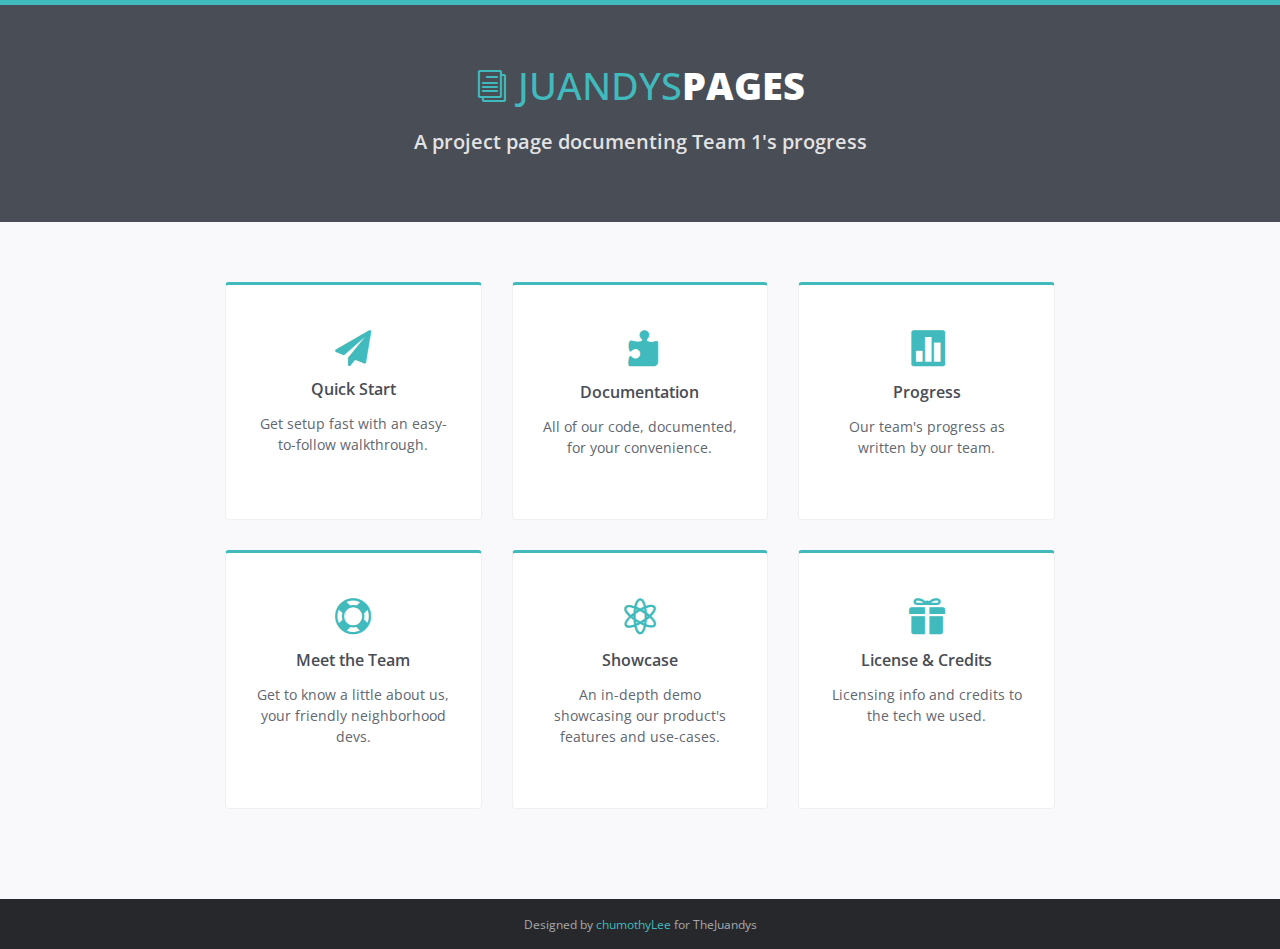
==== commit ede1bfa1: "change page title" ====
--- a/index.html
+++ b/index.html
@@ -3,7 +3,7 @@
 <!--[if IE 9]> <html lang="en" class="ie9"> <![endif]-->  
 <!--[if !IE]><!--> <html lang="en"> <!--<![endif]-->  
 <head>
-    <title>Responsive website template for documentations</title>
+    <title>Juandys Pages</title>
     <!-- Meta -->
     <meta charset="utf-8">
     <meta http-equiv="X-UA-Compatible" content="IE=edge">
@@ -37,7 +37,7 @@
                 <div class="branding">
                     <h1 class="logo">
                         <span aria-hidden="true" class="icon_documents_alt icon"></span>
-                        <span class="text-highlight">The</span><span class="text-bold">Juandys</span>
+                        <span class="text-highlight">Juandys</span><span class="text-bold">Pages</span>
                     </h1>
                 </div><!--//branding-->
                 <div class="tagline">
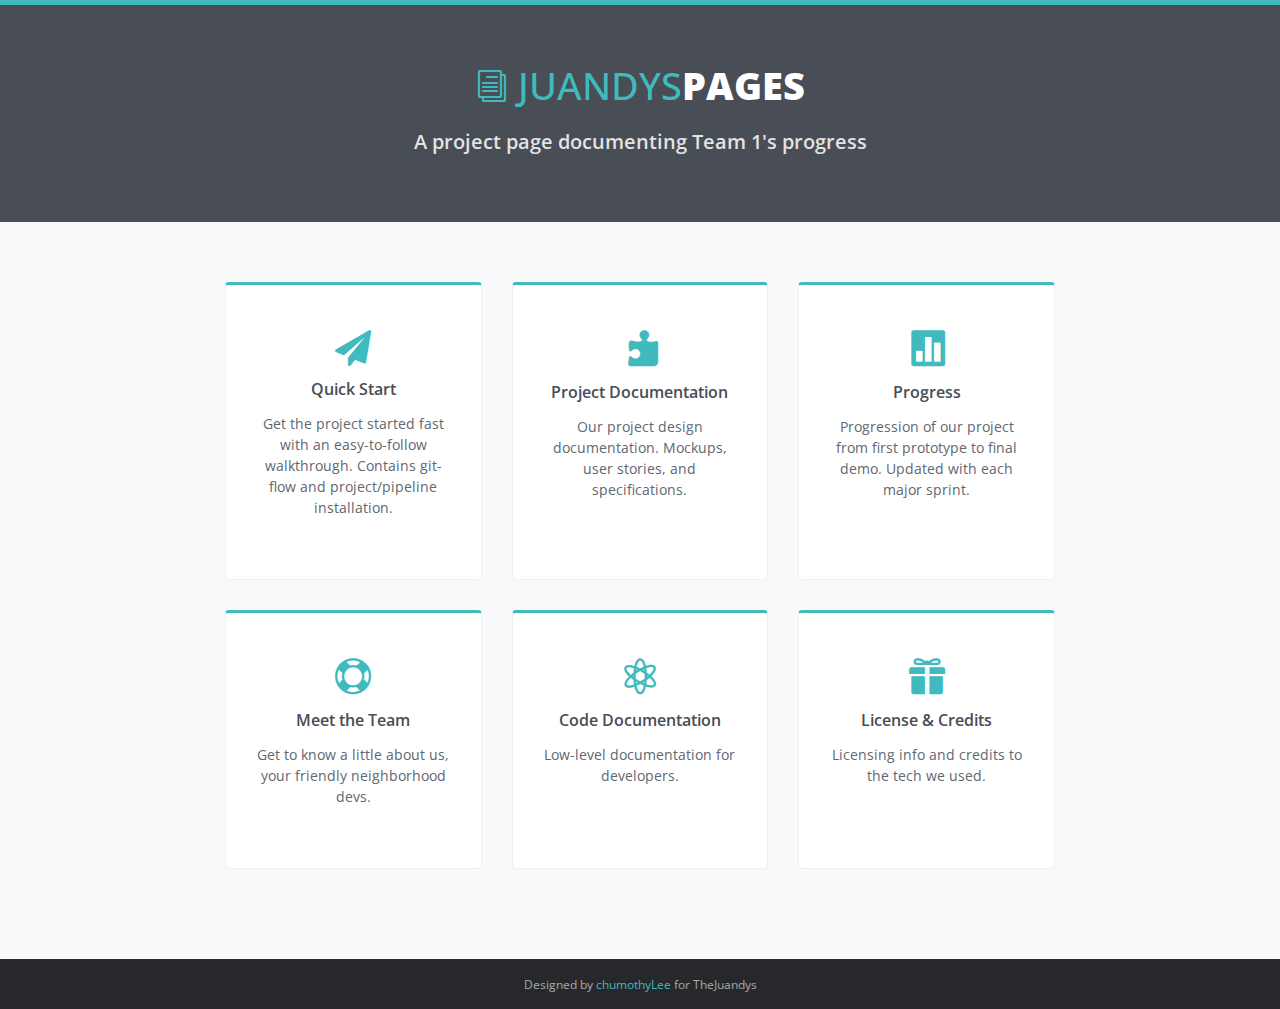
==== commit 84b67a07: "updated progress, documentation, and index pages to reflect what each one is supposed to be about" ====
--- a/index.html
+++ b/index.html
@@ -55,7 +55,7 @@
                                 <i class="icon fa fa-paper-plane"></i>
                             </div><!--//icon-holder-->
                             <h3 class="title">Quick Start</h3>
-                            <p class="intro">Get setup fast with an easy-to-follow walkthrough.</p>
+                            <p class="intro">Get the project started fast with an easy-to-follow walkthrough. Contains git-flow and project/pipeline installation.</p>
                             <a class="link" href="quickstart.html"><span></span></a>
                         </div><!--//item-inner-->
                     </div><!--//item-->
@@ -64,8 +64,8 @@
                             <div class="icon-holder">
                                 <span aria-hidden="true" class="icon icon_puzzle_alt"></span>
                             </div><!--//icon-holder-->
-                            <h3 class="title">Documentation</h3>
-                            <p class="intro">All of our code, documented, for your convenience.</p>
+                            <h3 class="title">Project Documentation</h3>
+                            <p class="intro">Our project design documentation. Mockups, user stories, and specifications.</p>
                             <a class="link" href="documentation.html"><span></span></a>
                         </div><!--//item-inner-->
                     </div><!--//item-->
@@ -75,7 +75,7 @@
                                 <span aria-hidden="true" class="icon icon_datareport_alt"></span>
                             </div><!--//icon-holder-->
                             <h3 class="title">Progress</h3>
-                            <p class="intro">Our team's progress as written by our team.</p>
+                            <p class="intro">Progression of our project from first prototype to final demo. Updated with each major sprint.</p>
                             <a class="link" href="progress.html"><span></span></a>
                         </div><!--//item-inner-->
                     </div><!--//item-->
@@ -86,7 +86,7 @@
                             </div><!--//icon-holder-->
                             <h3 class="title">Meet the Team</h3>
                             <p class="intro">Get to know a little about us, your friendly neighborhood devs.</p>
-                            <a class="link" href="#"><span></span></a>
+                            <a class="link" href="meettheteam.html"><span></span></a>
                         </div><!--//item-inner-->
                     </div><!--//item-->
                     <div class="item item-primary col-md-4 col-sm-6 col-xs-6">
@@ -94,8 +94,8 @@
                             <div class="icon-holder">
                                 <span aria-hidden="true" class="icon icon_genius"></span>
                             </div><!--//icon-holder-->
-                            <h3 class="title">Showcase</h3>
-                            <p class="intro">An in-depth demo showcasing our product's features and use-cases.</p>
+                            <h3 class="title">Code Documentation</h3>
+                            <p class="intro">Low-level documentation for developers.</p>
                             <a class="link" href="#"><span></span></a>
                         </div><!--//item-inner-->
                     </div><!--//item-->
